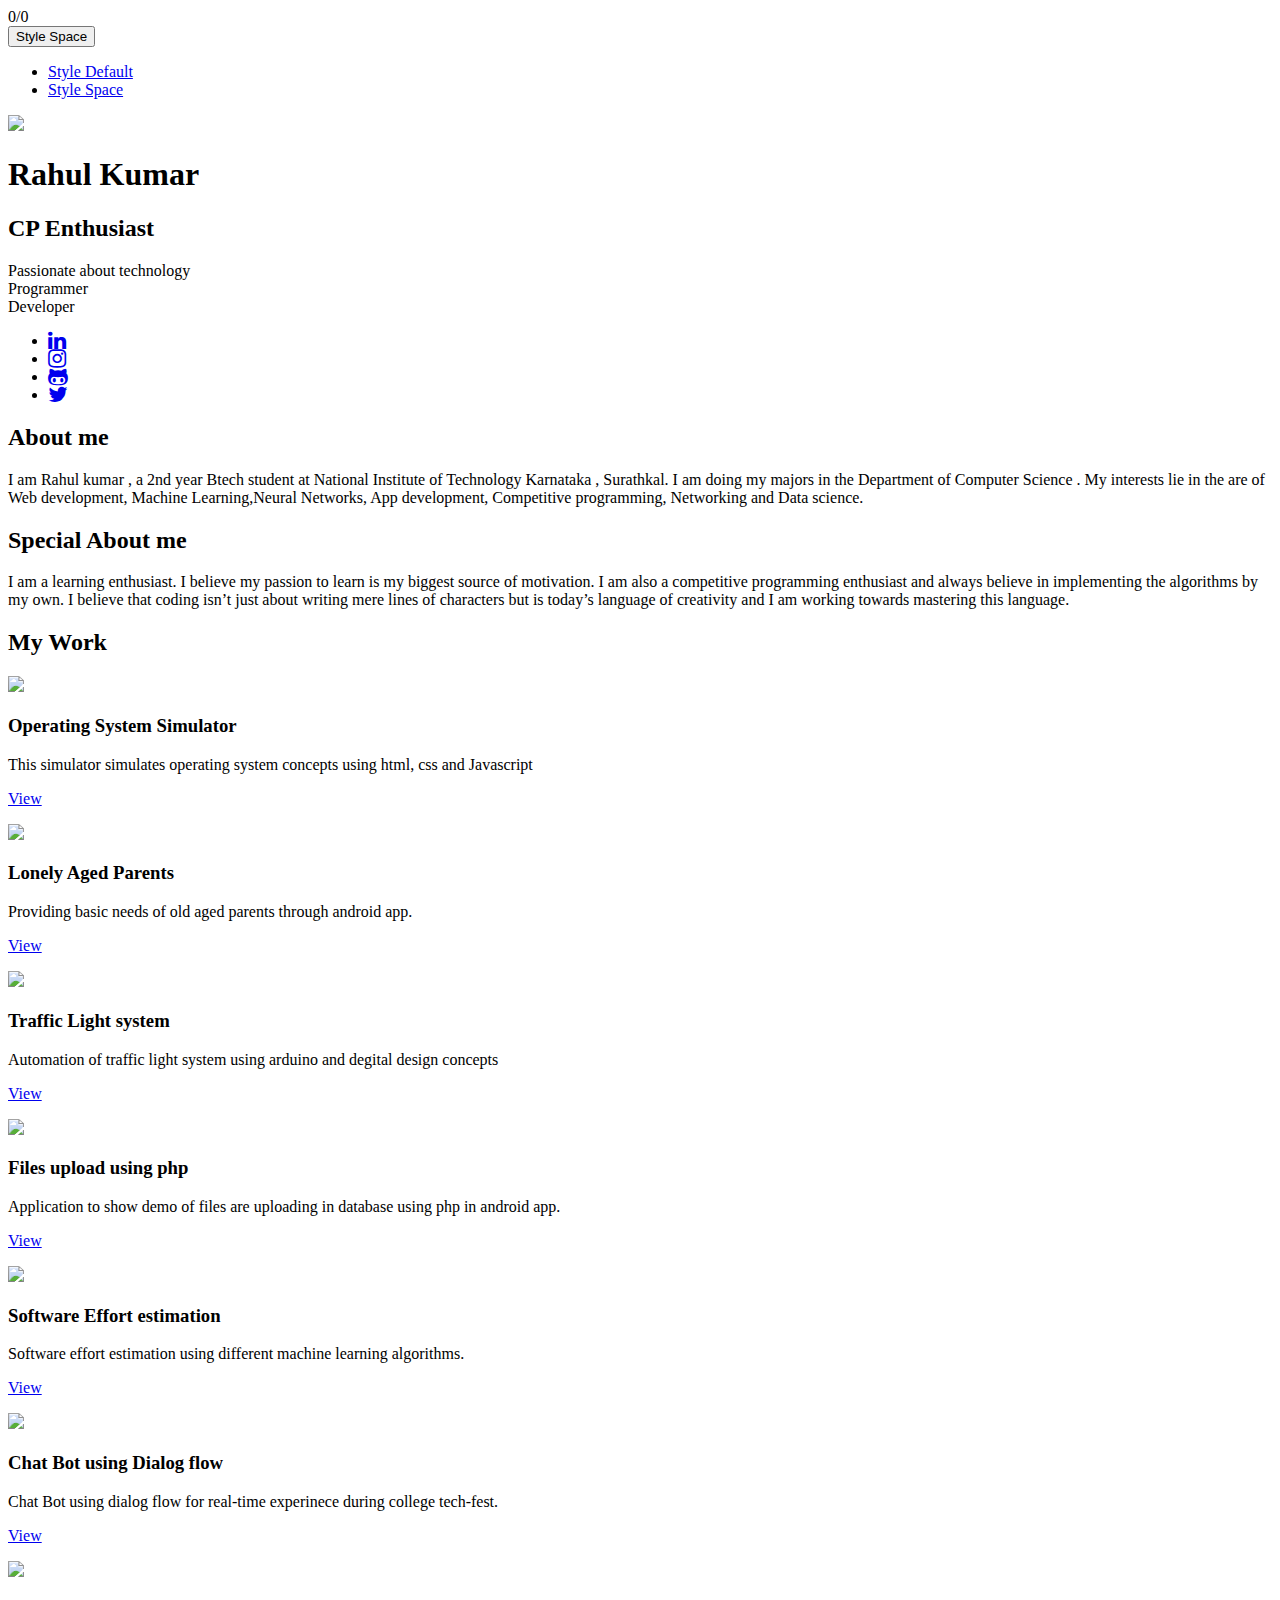
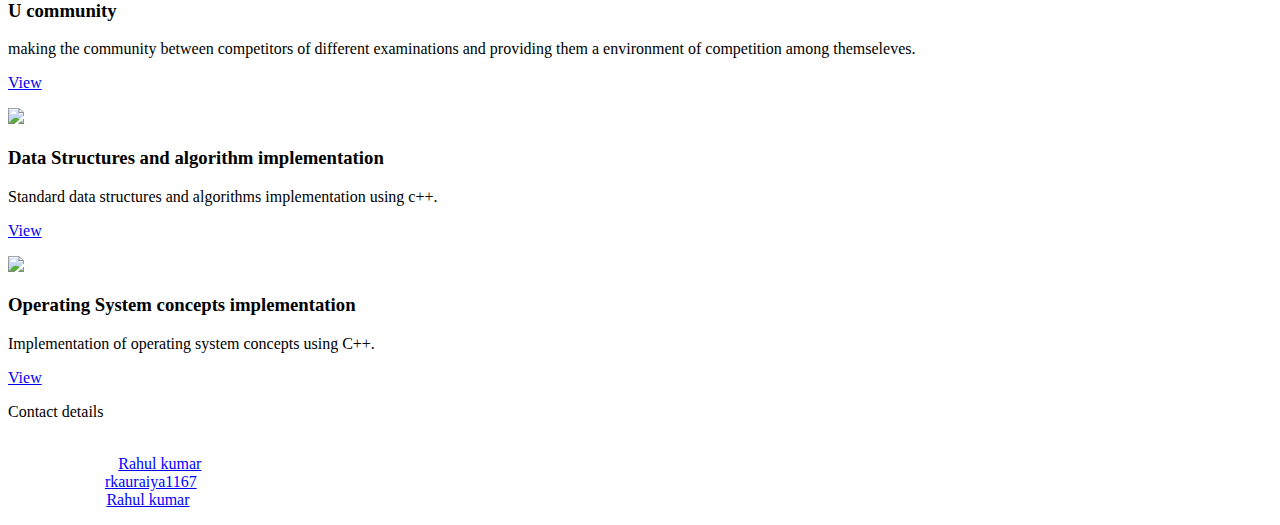
==== index.html @ 4a91737a "work modified" ====
<!DOCTYPE html>
<html>

<head>
    <meta charset="utf-8">
    <meta http-equiv="X-UA-Compatible" content="IE=edge">
    <meta name="viewport" content="width=device-width, initial-scale=1">
    <title>REclone</title>
    <meta name="viewport" content="width=device-width, initial-scale=1">
    <!-- bootstrap 4.0.0-beta.2 -->
    <link rel="stylesheet" href="https://maxcdn.bootstrapcdn.com/bootstrap/4.0.0-beta.2/css/bootstrap.min.css"
        integrity="sha384-PsH8R72JQ3SOdhVi3uxftmaW6Vc51MKb0q5P2rRUpPvrszuE4W1povHYgTpBfshb" crossorigin="anonymous">
    <link href="https://maxcdn.bootstrapcdn.com/font-awesome/4.7.0/css/font-awesome.min.css" rel="stylesheet" integrity="sha384-wvfXpqpZZVQGK6TAh5PVlGOfQNHSoD2xbE+QkPxCAFlNEevoEH3Sl0sibVcOQVnN"
        crossorigin="anonymous">
    <!-- main style -->

    <!-- ANUMEHA PART STARTS -->
    <link rel="shortcut icon" type="image/x-icon" href="assets/images/#"/>

    <link href="assets/css/bootstrap.min.css" rel="stylesheet">
    <link href="assets/css/bootstrap-theme.min.css" rel="stylesheet">

    <link href="assets/css/owl.carousel.css" rel="stylesheet">
    <link href="assets/css/owl.theme.default.min.css" rel="stylesheet">

    <link href="assets/css/magnific-popup.css" rel="stylesheet">

    <link href="assets/css/style.css" rel="stylesheet">

    <!-- ANUMEHA PART ENDS -->
    <link rel="stylesheet" type="text/css" href="css/main.css?v=2018.09.20">
    <link rel="shortcut icon" href="img/favicon.ico" type="image/x-icon">
    <link rel="icon" href="img/favicon.ico" type="image/x-icon">
    <!-- Global Site Tag (gtag.js) - Google Analytics -->
    <script async src="https://www.googletagmanager.com/gtag/js?id=UA-107490980-1"></script>
    <script>
        window.dataLayer = window.dataLayer || [];
        function gtag() { dataLayer.push(arguments) };
        gtag('js', new Date());

        gtag('config', 'UA-107490980-1');
    </script>
</head>

<body>
    <header>
        <div class='slider-navigation'>
            <div class='nav-pointer draggable'>
                0/0
            </div>
        </div>
    </header>
    <div class='site-container'>
        <!-- select style button -->
        <div class="btn-group" id="changestyle">
            <button type="button" class="btn btn-primary dropdown-toggle" data-toggle="dropdown" aria-haspopup="true"
                aria-expanded="false">
                <span id="selstyle">Style Space</span>
            </button>
            <ul class="dropdown-menu">
                <li><a class="dropdown-item" href="#" data-val="default">Style Default</a></li>
                <li><a class="dropdown-item" href="#" data-val="space">Style Space</a></li>
                
            </ul>
        </div>
        <section class='intro'>
            <div id='particles-js'></div>
            <div class='wrap'>
                <div class='content'>
                    <div class="profile-card">
                        <header>
                            <!-- avatar -->
                            <a><img src="img/hd1.jpg" class="unselectable"></a>
                            <!-- name -->
                            <h1 class="unselectable">Rahul Kumar</h1>
                            <!-- role -->
                            <h2 class="unselectable">CP Enthusiast</h2>
                        </header>
                        <div class="profile-bio">
                            <p class="unselectable">
                                Passionate about technology
                                <br>Programmer<br> Developer
                            </p>
                        </div>
                        <!-- social links -->
                        <ul class="profile-social-links">
                            <li><a target="_blank" href="https://ca.linkedin.com/in/reclone-rk">
                                    <i class="fa fa-lg fa-linkedin"></i>
                                </a>
                            </li>
                            <li><a target="_blank" href="https://www.instagram.com/reclone_rk/">
                                    <i class="fa fa-lg fa-instagram"></i>
                                </a>
                            </li>
                            <li><a target="_blank" href="https://github.com/rkauraiya1167">
                                    <i class="fa fa-lg fa-github-alt"></i>
                                </a>
                            </li>
                            <li><a target="_blank" href="https://twitter.com/RecloneRk">
                                    <i class="fa fa-lg fa-twitter"></i>
                                </a>
                            </li>
                        </ul>
                    </div>
                </div>
            </div>
        </section>

        <section id="about" class="about section">
                <div class="container">
                    <div class="row">
                        <div class="col-sm-8 col-sm-offset-2">
                            <h2 class="title">About me</h2>
                            <p>
                              I am Rahul kumar , a 2nd year Btech student at National Institute of Technology Karnataka , Surathkal. I am doing my majors in the Department of Computer Science .
                              My interests lie in the are of Web development, Machine Learning,Neural Networks, App development, Competitive programming, Networking and Data science. 
                            </p>
                            
                        </div>
                    </div>
                </div>
            </section>
            <section id="about" class="about section">
                <div class="container">
                    <div class="row">
                        <div class="col-sm-8 col-sm-offset-2">
                            <h2 class="title">Special About me</h2>
                            <p>
                              I am a learning enthusiast. 
                      I believe my passion to learn is my biggest source of motivation.
                      I am also a competitive programming enthusiast and always believe in implementing the algorithms by my own. 
                      I believe that coding isn’t just about writing mere lines of characters but is today’s language of creativity and I am working towards mastering this language. 
                            </p>
                            
                        </div>
                    </div>
                </div>
            </section>
            <section id="workstation" class="work section">
                <div class="container">
                    <h2 class="title">My Work</h2>
                    <div id="workstation-slider" class="owl-carousel">
                        <div class="item">
                            <div class="card-c">
                                <div class="card-c-header">
                                    <img class="img-responsive" src="assets/images/4r.png">
                                </div>
                                <div class="card-c-content">
                                    <h3>Operating System Simulator</h3>
                                    <p>
                                        This simulator simulates operating system concepts using html, css and Javascript
                                    </p>
                                    <p> <a href="https://github.com/rkauraiya1167/OS-Simulator"> View</a> </p>
                                </div>
                            </div>
                        </div>
                        <div class="item">
                            <div class="card-c">
                                <div class="card-c-header">
                                    <img class="img-responsive" src="assets/images/5r.jpg">
                                </div>
                                <div class="card-c-content">
                                    <h3>Lonely Aged Parents</h3>
                                    <p>
                                        Providing basic needs of old aged parents through android app.
                                    </p>
                                    <p> <a href="https://github.com/rkauraiya1167/Lonely-Aged-Parents"> View </a> </p>
                                </div>
                            </div>
                        </div>
                        <div class="item">
                            <div class="card-c">
                                <div class="card-c-header">
                                    <img class="img-responsive" src="assets/images/6r.png">
                                </div>
                                <div class="card-c-content">
                                    <h3>Traffic Light system</h3>
                                    <p>
                                        Automation of traffic light system using arduino and degital design concepts
                                    </p>
                                    <p> <a href="https://github.com/rkauraiya1167/Traffic-Control-DDS-project"> View </a> </p>
                                </div>
                            </div>
                        </div>
                        <div class="item">
                            <div class="card-c">
                                <div class="card-c-header">
                                    <img class="img-responsive" src="assets/images/12r.png">
                                </div>
                                <div class="card-c-content">
                                    <h3>Files upload using php</h3>
                                    <p>
                                       Application to show demo of files are uploading in database using php in android app.
                                    </p>
                                    <p> <a href="#"> View </a> </p>
                                </div>
                            </div>
                        </div>
                        <div class="item">
                            <div class="card-c">
                                <div class="card-c-header">
                                    <img class="img-responsive" src="assets/images/13r.jpg">
                                </div>
                                <div class="card-c-content">
                                    <h3>Software Effort estimation</h3>
                                    <p>
                                      Software effort estimation using different machine learning algorithms.

                                    </p>
                                    <p> <a href="https://github.com/rkauraiya1167/Image-Upload-app"> View </a> </p>
                                </div>
                            </div>
                        </div>
                        <div class="item">
                            <div class="card-c">
                                <div class="card-c-header">
                                    <img class="img-responsive" src="assets/images/14r.jpg">
                                </div>
                                <div class="card-c-content">
                                    <h3>Chat Bot using Dialog flow</h3>
                                    <p>
                                       Chat Bot using dialog flow for real-time experinece during college tech-fest. 
                                    </p>
                                    <p> <a href="https://github.com/rkauraiya1167/U-community"> View </a> </p>
                                </div>
                            </div>
                        </div>
                        <div class="item">
                            <div class="card-c">
                                <div class="card-c-header">
                                    <img class="img-responsive" src="assets/images/15r.jpg">
                                </div>
                                <div class="card-c-content">
                                    <h3>U community</h3>
                                    <p>
                                       making the community between  competitors of different examinations and providing them a environment of competition among themseleves.

                                    </p>
                                    <p> <a href="#"> View </a> </p>
                                </div>
                            </div>
                        </div>
                        <div class="item">
                            <div class="card-c">
                                <div class="card-c-header">
                                    <img class="img-responsive" src="assets/images/16r.png">
                                </div>
                                <div class="card-c-content">
                                    <h3>Data Structures and algorithm implementation</h3>
                                    <p>
                                       Standard data structures and algorithms implementation using c++.
                                    </p>
                                    <p> <a href="https://github.com/rkauraiya1167/Data-Structures-and-algorithms"> View </a> </p>
                                </div>
                            </div>
                        </div>
                        <div class="item">
                            <div class="card-c">
                                <div class="card-c-header">
                                    <img class="img-responsive" src="assets/images/17r.png">
                                </div>
                                <div class="card-c-content">
                                    <h3>Operating System concepts implementation</h3>
                                    <p>
                                       Implementation of operating system concepts using C++.
                                    </p>
                                    <p> <a href="https://github.com/rkauraiya1167/Operating-Systems-lab"> View </a> </p>
                                </div>
                            </div>
                        </div>
                         <!-- <div class="item">
                            <div class="card-c">
                                <div class="card-c-header">
                                    <img class="img-responsive" src="assets/images/18.jpg">
                                </div>
                                <div class="card-c-content">
                                    <h3>Student Connect</h3>
                                    <p>
                                       Student Connect Is a College Counselling Platform That Connects University Applicants to University Students. 
                                    </p>
                                    <p> <a href="#"> Link to github </a> </p>
                                </div>
                            </div>
                        </div>
                        <div class="item">
                            <div class="card-c">
                                <div class="card-c-header">
                                    <img class="img-responsive" src="assets/images/19.jpg">
                                </div>
                                <div class="card-c-content">
                                    <h3>Breast Cancer Prediction</h3>
                                    <p>
                                       Using deep neural networks to predict whether the cancer is malign or benign.
                                    </p>
                                    <p> <a href="#"> Link to github </a> </p>
                                </div>
                            </div>
                        </div>
                        <div class="item">
                            <div class="card-c">
                                <div class="card-c-header">
                                    <img class="img-responsive" src="assets/images/20.png">
                                </div>
                                <div class="card-c-content">
                                    <h3>Simple Database Management System</h3>
                                    <p>
                                       This is a simple Database Management System developed using Java.
                                       All components have been written from scratch
                                    </p>
                                    <p> <a href="#"> Link to github </a> </p>
                                </div>
                            </div>
                        </div> -->
                    </div>
                </div>
            </section>
            <footer class="footer">
                <div class="container">
                    <div class="row">
                        <div class="col-sm-12">
                            <p>Contact details <br>
                            <ul style="color: white;">
                                <li> Email : rkauraiya1167@gmail.com </li>
                                <li> Linkedin : <a href="https://www.linkedin.com/in/reclone-rk/"><span style="color: blue;"> Rahul kumar </span></a> </li>
                                <li> Github : <a href="www.github.com/rkauraiya1167"><span style="color: blue;"> rkauraiya1167 </span> </a> </li>
                                <li> Twitter : <a href="https://twitter.com/RecloneRk"><span style="color: blue;"> Rahul kumar </span> </a> </li>
                            </ul>
                            </p>
                        </div>
                    </div>
                </div>
            </footer>
    </div>
    <div>
        
    </div>
        <!-- <div class="parallax-window" data-parallax="scroll" data-image-src="img/Ottawa_1920x1080.jpg"></div>
        
        <div class="parallax-window-half" data-parallax="scroll" data-image-src="img/test-oct.png"></div>
        
        <div class="parallax-window" data-parallax="scroll" data-image-src="img/test-oct-6.png"></div> -->
        <!-- =================== script =================== -->

        <!-- ANUMEHA'S SCRIPTS STARTS -->
        <script src="assets/js/jquery-3.1.1.js"></script>
        <script src="assets/js/bootstrap.min.js"></script>
        <script src="assets/js/owl.carousel.min.js"></script>
        <script src="assets/js/jquery.magnific-popup.js"></script>
        <script src="assets/js/script.js"></script>
        <!-- ANUMEHA'S SCRIPTS ENDS -->
        <!-- <script src="https://cdnjs.cloudflare.com/ajax/libs/jquery/2.1.3/jquery.min.js"></script>
        <script src="https://cdnjs.cloudflare.com/ajax/libs/jqueryui/1.11.2/jquery-ui.min.js"></script>
        <script src="lib/parallax.js-1.4.2/parallax.min.js"></script> -->
        <!-- Latest compiled and minified JavaScript -->

        <!-- particles js -->
        <script src="https://cdn.jsdelivr.net/particles.js/2.0.0/particles.min.js"></script>

        <!-- bootstrap 4.0.0-beta.2 -->
        <script src="https://cdnjs.cloudflare.com/ajax/libs/popper.js/1.12.3/umd/popper.min.js" integrity="sha384-vFJXuSJphROIrBnz7yo7oB41mKfc8JzQZiCq4NCceLEaO4IHwicKwpJf9c9IpFgh"
            crossorigin="anonymous"></script>
        <script src="https://maxcdn.bootstrapcdn.com/bootstrap/4.0.0-beta.2/js/bootstrap.min.js" integrity="sha384-alpBpkh1PFOepccYVYDB4do5UnbKysX5WZXm3XxPqe5iKTfUKjNkCk9SaVuEZflJ"
            crossorigin="anonymous"></script>

        <!-- main js file -->
        <script src="js/main.js"></script>

        <script>
            $(document).ready(function () {

                styleDefault();

                $('#changestyle .dropdown-menu a').click(function () {
                    var style = $(this).data('val');
                    switch (style) {
                        case 'default':
                            styleDefault();
                            break;
                        case 'space':
                            styleSpace();
                            break;
                        case 'snow':
                            styleSnow();
                            break;
                        default:
                            styleSpace();
                    }
                    $('#selstyle').text($(this).text());
                });

                /*-------------------------------
                    terminal linux style
                -------------------------------*/
                var about_me_content_displayed = false;
                var $lines = $('.command p');
                $lines.hide();

                var lineContents = [];
                var output = [];

                var terminal = function () {
                    var skip = 0;
                    typeLine = function (idx) {
                        idx == null && (idx = 0);
                        var element = $lines.eq(idx);
                        var content = lineContents[idx];
                        if (typeof content == "undefined") {
                            $('.skip').hide();
                            return;
                        }
                        var charIdx = 0;
                        var typeChar = function () {
                            var rand = Math.round(Math.random() * 150) + 20;

                            setTimeout(function () {
                                var char = content[charIdx++];
                                element.append(char);
                                if (typeof char !== "undefined")
                                    typeChar();
                                else {
                                    element.append('<br/><span class="output">' + output[idx] + '</span>');
                                    element.removeClass('active');
                                    typeLine(++idx);
                                }
                            }, skip ? 0 : rand);
                        }
                        element.append('[ec2-user@ip-127-0-0-1 ~]$ ').addClass('active');
                        typeChar();
                    }

                    $lines.each(function (i) {
                        lineContents[i] = $(this).text();
                        output[i] = $(this).next('span').html();
                        $(this).text('').show();
                    });
                    typeLine();
                }

                $(window).scroll(function () {
                    var hT = $('#terminal-start').offset().top,
                        hH = $('#terminal-start').outerHeight(),
                        wH = $(window).height(),
                        wS = $(this).scrollTop() - 250;
                    if (wS > (hT + hH - wH) && !about_me_content_displayed) {
                        about_me_content_displayed = true;
                        terminal();
                    }
                });// end terminal style -------

                $('section').each(function () {
                    $('.slider-navigation').prepend('<div class="tick"></div>');
                });

                $('.tick').on('click', function () {
                    var tickIndex = $(this).index();
                    $('body').scrollTop($(window).height() * tickIndex);
                });

                updatePos();
            }); // end document ready -------

            var isDragging = false;
            var sliderTop, pointerPos, currentSection;

            var bodyHeight = $('body').height();
            var sliderHeight = $('.slider-navigation').height();
            var elementHeight = $('section').height();
            var sectionAmount = $('section').length;
            var scale = (bodyHeight - (elementHeight)) / (sliderHeight - $('.nav-pointer').outerHeight());

            var waitForFinalEvent = (function () {
                var timers = {};
                return function (callback, ms, uniqueId) {
                    if (!uniqueId) {
                        uniqueId = "resize";
                    }
                    if (timers[uniqueId]) {
                        clearTimeout(timers[uniqueId]);
                    }
                    timers[uniqueId] = setTimeout(callback, ms);
                };
            })();

            function updatePos() {
                currentSection = $(window).scrollTop() / elementHeight;
                currentSectionNum = Math.ceil(currentSection + 0.01);
                sliderTop = $(window).scrollTop() / scale;
                $('.nav-pointer').css('top', sliderTop).text(currentSectionNum + '/' + sectionAmount);
            }

            function sliderMove(e) {
                $('body').scrollTop(parseInt(e) * scale);
            }

            $(window).scroll(function () {
                if (!isDragging) {
                    updatePos();
                }
            });

            $(window).resize(function () {
                waitForFinalEvent(function () {
                    bodyHeight = $('body').height();
                    sliderHeight = $('.slider-navigation').height();
                    elementHeight = $('section').height();
                    sectionAmount = $('section').length;
                    scale = (bodyHeight - (elementHeight)) / (sliderHeight - $('.nav-pointer').outerHeight());

                    updatePos();
                }, 500, "resizing");
            });

            
            console.log("\n \t Your work is going to fill a large part of your life,\n and the only way to be " +
                "truly satisfied is to do what you \n believe is great work. And the only way to do great" +
                " work \n is to love what you do. If you haven't found it yet, keep \n looking. Don't settle." +
                " As with all matters of the heart, \n you'll know when you find it.\n\n\n \t\t\t\t\t\t\t\t\t\t\t " +
                "Steve Jobs \n\n");

        </script>
</body>

</html>
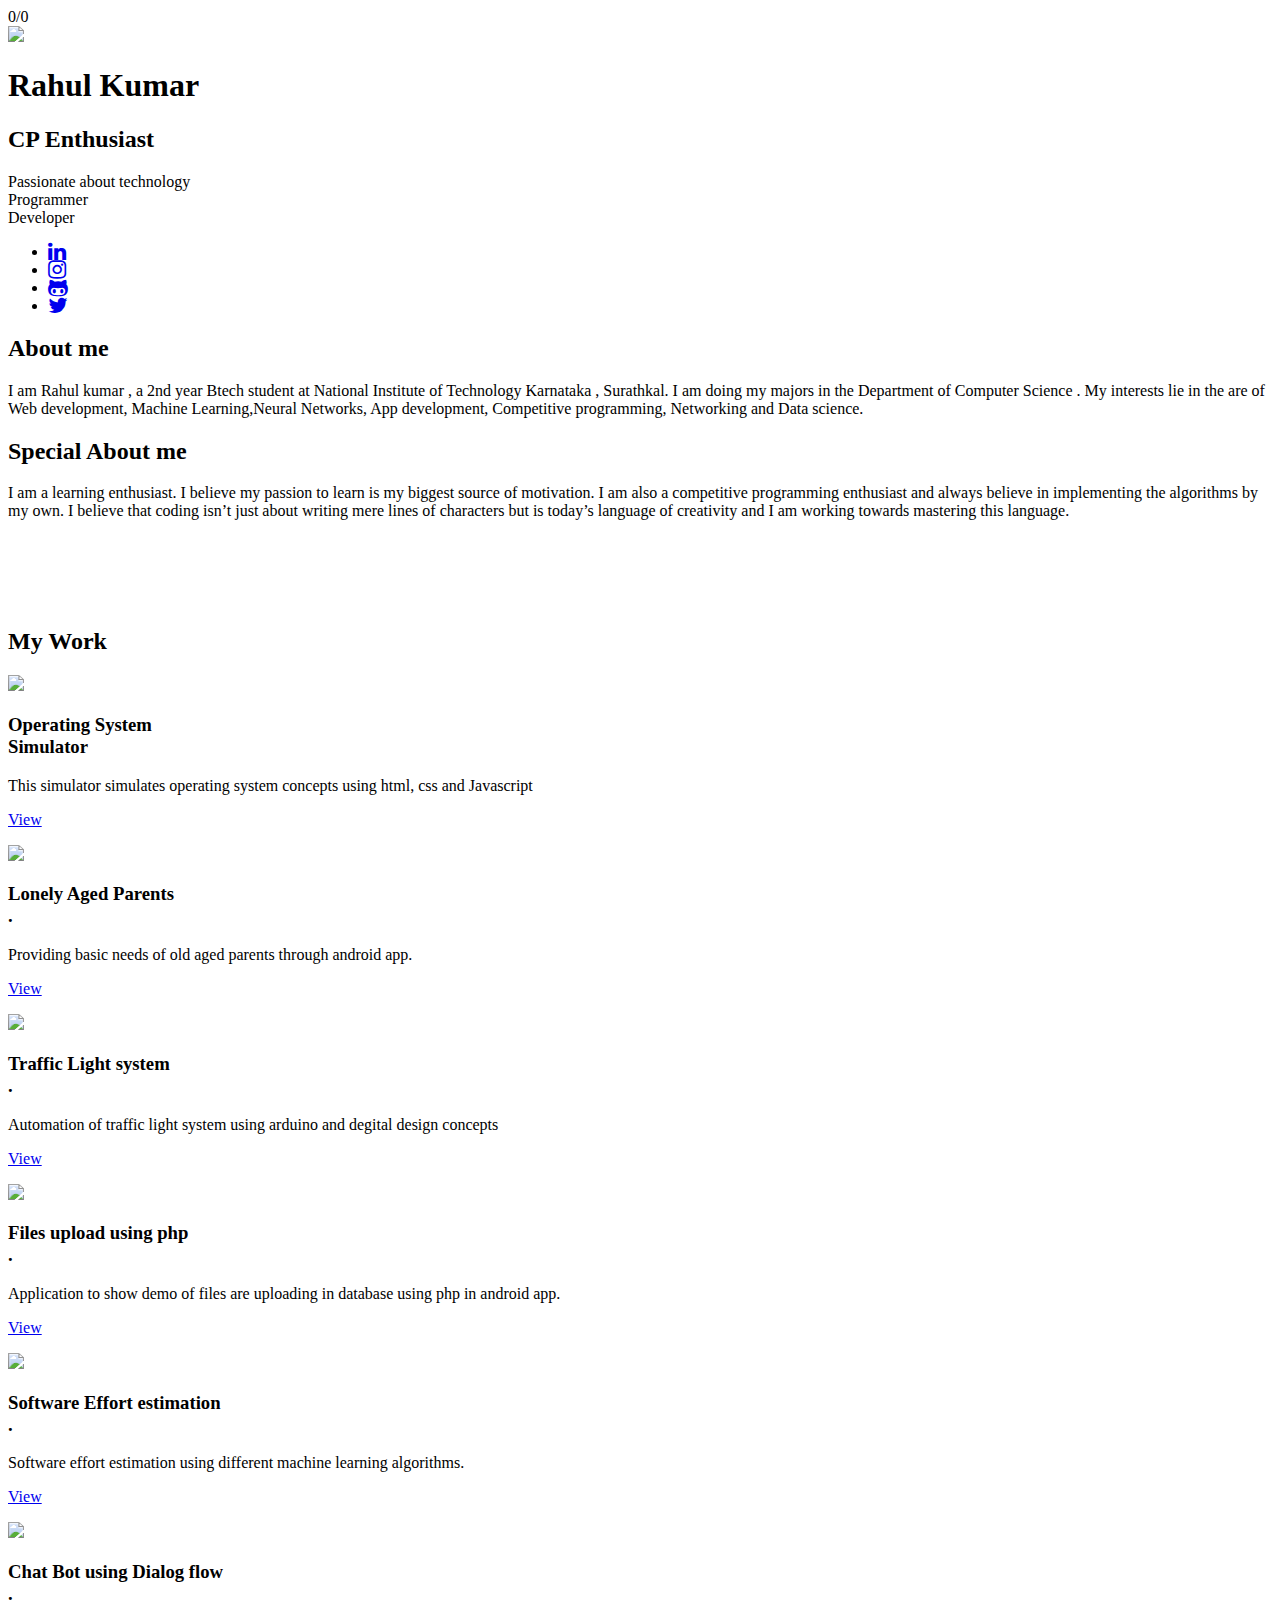
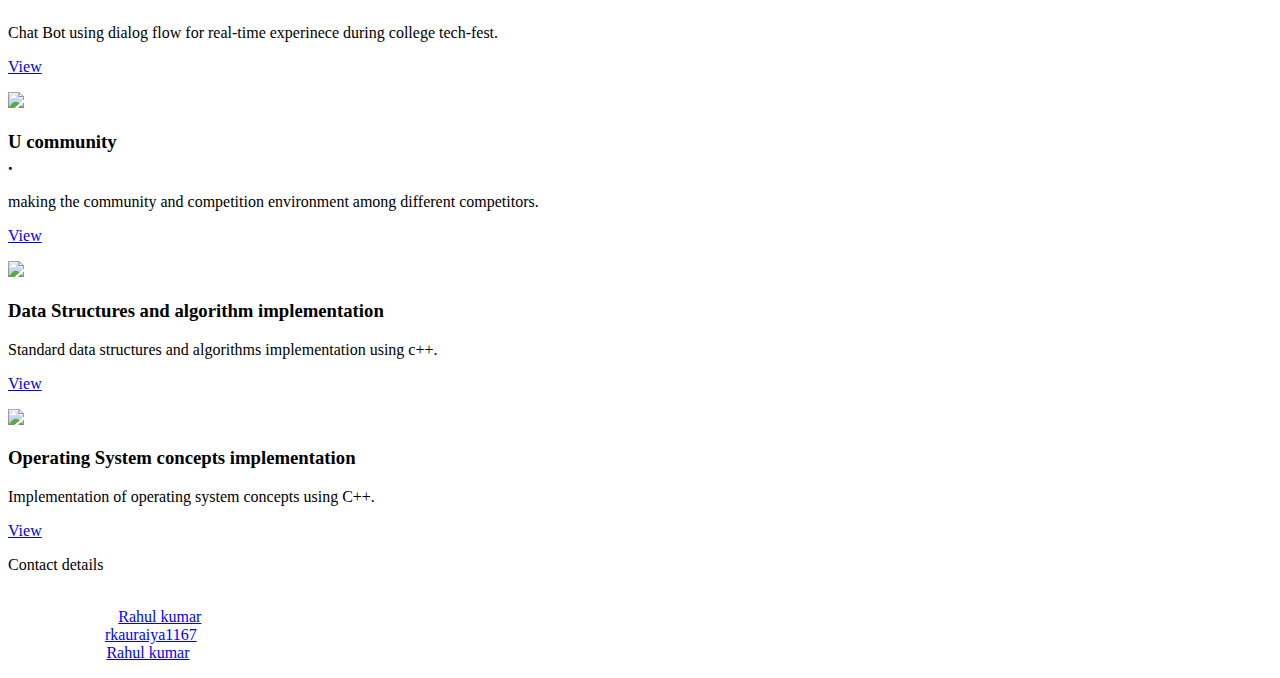
==== commit a7c4c63d: "style removed" ====
--- a/index.html
+++ b/index.html
@@ -37,7 +37,6 @@
         window.dataLayer = window.dataLayer || [];
         function gtag() { dataLayer.push(arguments) };
         gtag('js', new Date());
-
         gtag('config', 'UA-107490980-1');
     </script>
 </head>
@@ -52,7 +51,7 @@
     </header>
     <div class='site-container'>
         <!-- select style button -->
-        <div class="btn-group" id="changestyle">
+        <!-- <div class="btn-group" id="changestyle">
             <button type="button" class="btn btn-primary dropdown-toggle" data-toggle="dropdown" aria-haspopup="true"
                 aria-expanded="false">
                 <span id="selstyle">Style Space</span>
@@ -62,7 +61,7 @@
                 <li><a class="dropdown-item" href="#" data-val="space">Style Space</a></li>
                 
             </ul>
-        </div>
+        </div> -->
         <section class='intro'>
             <div id='particles-js'></div>
             <div class='wrap'>
@@ -138,6 +137,11 @@
             </section>
             <section id="workstation" class="work section">
                 <div class="container">
+                    <br>
+                    <br>
+                    <br>
+                    <br>
+                    
                     <h2 class="title">My Work</h2>
                     <div id="workstation-slider" class="owl-carousel">
                         <div class="item">
@@ -146,7 +150,7 @@
                                     <img class="img-responsive" src="assets/images/4r.png">
                                 </div>
                                 <div class="card-c-content">
-                                    <h3>Operating System Simulator</h3>
+                                    <h3>Operating System<br> Simulator</h3>
                                     <p>
                                         This simulator simulates operating system concepts using html, css and Javascript
                                     </p>
@@ -160,7 +164,8 @@
                                     <img class="img-responsive" src="assets/images/5r.jpg">
                                 </div>
                                 <div class="card-c-content">
-                                    <h3>Lonely Aged Parents</h3>
+                                    <h3>Lonely Aged Parents
+                                        <br>.</h3>
                                     <p>
                                         Providing basic needs of old aged parents through android app.
                                     </p>
@@ -174,7 +179,8 @@
                                     <img class="img-responsive" src="assets/images/6r.png">
                                 </div>
                                 <div class="card-c-content">
-                                    <h3>Traffic Light system</h3>
+                                    <h3>Traffic Light system
+                                        <br>.</h3>
                                     <p>
                                         Automation of traffic light system using arduino and degital design concepts
                                     </p>
@@ -188,10 +194,40 @@
                                     <img class="img-responsive" src="assets/images/12r.png">
                                 </div>
                                 <div class="card-c-content">
-                                    <h3>Files upload using php</h3>
+                                    <h3>Files upload using php
+                                        <br>.</h3>
                                     <p>
                                        Application to show demo of files are uploading in database using php in android app.
                                     </p>
+                                    <p> <a href="https://github.com/rkauraiya1167/Image-Upload-app"> View </a> </p>
+                                </div>
+                            </div>
+                        </div>
+                        <div class="item">
+                            <div class="card-c">
+                                <div class="card-c-header">
+                                    <img class="img-responsive" src="assets/images/13r.jpg">
+                                </div>
+                                <div class="card-c-content">
+                                    <h3>Software Effort estimation<br>.</h3>
+                                    <p>
+                                      Software effort estimation using different machine learning algorithms.
+
+                                    </p>
+                                    <p> <a href="https://github.com/rkauraiya1167/Software-Effort-Estimation"> View </a> </p>
+                                </div>
+                            </div>
+                        </div>
+                        <div class="item">
+                            <div class="card-c">
+                                <div class="card-c-header">
+                                    <img class="img-responsive" src="assets/images/14r.jpg">
+                                </div>
+                                <div class="card-c-content">
+                                    <h3>Chat Bot using Dialog flow<br>.</h3>
+                                    <p>
+                                       Chat Bot using dialog flow for real-time experinece during college tech-fest. 
+                                    </p>
                                     <p> <a href="#"> View </a> </p>
                                 </div>
                             </div>
@@ -199,44 +235,14 @@
                         <div class="item">
                             <div class="card-c">
                                 <div class="card-c-header">
-                                    <img class="img-responsive" src="assets/images/13r.jpg">
-                                </div>
-                                <div class="card-c-content">
-                                    <h3>Software Effort estimation</h3>
-                                    <p>
-                                      Software effort estimation using different machine learning algorithms.
-
-                                    </p>
-                                    <p> <a href="https://github.com/rkauraiya1167/Image-Upload-app"> View </a> </p>
-                                </div>
-                            </div>
-                        </div>
-                        <div class="item">
-                            <div class="card-c">
-                                <div class="card-c-header">
-                                    <img class="img-responsive" src="assets/images/14r.jpg">
-                                </div>
-                                <div class="card-c-content">
-                                    <h3>Chat Bot using Dialog flow</h3>
-                                    <p>
-                                       Chat Bot using dialog flow for real-time experinece during college tech-fest. 
+                                    <img class="img-responsive" src="assets/images/15r.jpg">
+                                </div>
+                                <div class="card-c-content">
+                                    <h3>U community<br>.</h3>
+                                    <p>
+                                       making the community and competition environment among different competitors.
                                     </p>
                                     <p> <a href="https://github.com/rkauraiya1167/U-community"> View </a> </p>
-                                </div>
-                            </div>
-                        </div>
-                        <div class="item">
-                            <div class="card-c">
-                                <div class="card-c-header">
-                                    <img class="img-responsive" src="assets/images/15r.jpg">
-                                </div>
-                                <div class="card-c-content">
-                                    <h3>U community</h3>
-                                    <p>
-                                       making the community between  competitors of different examinations and providing them a environment of competition among themseleves.
-
-                                    </p>
-                                    <p> <a href="#"> View </a> </p>
                                 </div>
                             </div>
                         </div>
@@ -314,7 +320,11 @@
                     </div>
                 </div>
             </section>
-            <footer class="footer">
+            
+    </div>
+
+    <div>
+        <footer class="footer">
                 <div class="container">
                     <div class="row">
                         <div class="col-sm-12">
@@ -331,9 +341,6 @@
                 </div>
             </footer>
     </div>
-    <div>
-        
-    </div>
         <!-- <div class="parallax-window" data-parallax="scroll" data-image-src="img/Ottawa_1920x1080.jpg"></div>
         
         <div class="parallax-window-half" data-parallax="scroll" data-image-src="img/test-oct.png"></div>
@@ -367,9 +374,7 @@
 
         <script>
             $(document).ready(function () {
-
                 styleDefault();
-
                 $('#changestyle .dropdown-menu a').click(function () {
                     var style = $(this).data('val');
                     switch (style) {
@@ -387,17 +392,14 @@
                     }
                     $('#selstyle').text($(this).text());
                 });
-
                 /*-------------------------------
                     terminal linux style
                 -------------------------------*/
                 var about_me_content_displayed = false;
                 var $lines = $('.command p');
                 $lines.hide();
-
                 var lineContents = [];
                 var output = [];
-
                 var terminal = function () {
                     var skip = 0;
                     typeLine = function (idx) {
@@ -411,7 +413,6 @@
                         var charIdx = 0;
                         var typeChar = function () {
                             var rand = Math.round(Math.random() * 150) + 20;
-
                             setTimeout(function () {
                                 var char = content[charIdx++];
                                 element.append(char);
@@ -427,7 +428,6 @@
                         element.append('[ec2-user@ip-127-0-0-1 ~]$ ').addClass('active');
                         typeChar();
                     }
-
                     $lines.each(function (i) {
                         lineContents[i] = $(this).text();
                         output[i] = $(this).next('span').html();
@@ -435,7 +435,6 @@
                     });
                     typeLine();
                 }
-
                 $(window).scroll(function () {
                     var hT = $('#terminal-start').offset().top,
                         hH = $('#terminal-start').outerHeight(),
@@ -446,28 +445,22 @@
                         terminal();
                     }
                 });// end terminal style -------
-
                 $('section').each(function () {
                     $('.slider-navigation').prepend('<div class="tick"></div>');
                 });
-
                 $('.tick').on('click', function () {
                     var tickIndex = $(this).index();
                     $('body').scrollTop($(window).height() * tickIndex);
                 });
-
                 updatePos();
             }); // end document ready -------
-
             var isDragging = false;
             var sliderTop, pointerPos, currentSection;
-
             var bodyHeight = $('body').height();
             var sliderHeight = $('.slider-navigation').height();
             var elementHeight = $('section').height();
             var sectionAmount = $('section').length;
             var scale = (bodyHeight - (elementHeight)) / (sliderHeight - $('.nav-pointer').outerHeight());
-
             var waitForFinalEvent = (function () {
                 var timers = {};
                 return function (callback, ms, uniqueId) {
@@ -480,24 +473,20 @@
                     timers[uniqueId] = setTimeout(callback, ms);
                 };
             })();
-
             function updatePos() {
                 currentSection = $(window).scrollTop() / elementHeight;
                 currentSectionNum = Math.ceil(currentSection + 0.01);
                 sliderTop = $(window).scrollTop() / scale;
                 $('.nav-pointer').css('top', sliderTop).text(currentSectionNum + '/' + sectionAmount);
             }
-
             function sliderMove(e) {
                 $('body').scrollTop(parseInt(e) * scale);
             }
-
             $(window).scroll(function () {
                 if (!isDragging) {
                     updatePos();
                 }
             });
-
             $(window).resize(function () {
                 waitForFinalEvent(function () {
                     bodyHeight = $('body').height();
@@ -505,18 +494,15 @@
                     elementHeight = $('section').height();
                     sectionAmount = $('section').length;
                     scale = (bodyHeight - (elementHeight)) / (sliderHeight - $('.nav-pointer').outerHeight());
-
                     updatePos();
                 }, 500, "resizing");
             });
-
             
             console.log("\n \t Your work is going to fill a large part of your life,\n and the only way to be " +
                 "truly satisfied is to do what you \n believe is great work. And the only way to do great" +
                 " work \n is to love what you do. If you haven't found it yet, keep \n looking. Don't settle." +
                 " As with all matters of the heart, \n you'll know when you find it.\n\n\n \t\t\t\t\t\t\t\t\t\t\t " +
                 "Steve Jobs \n\n");
-
         </script>
 </body>
 
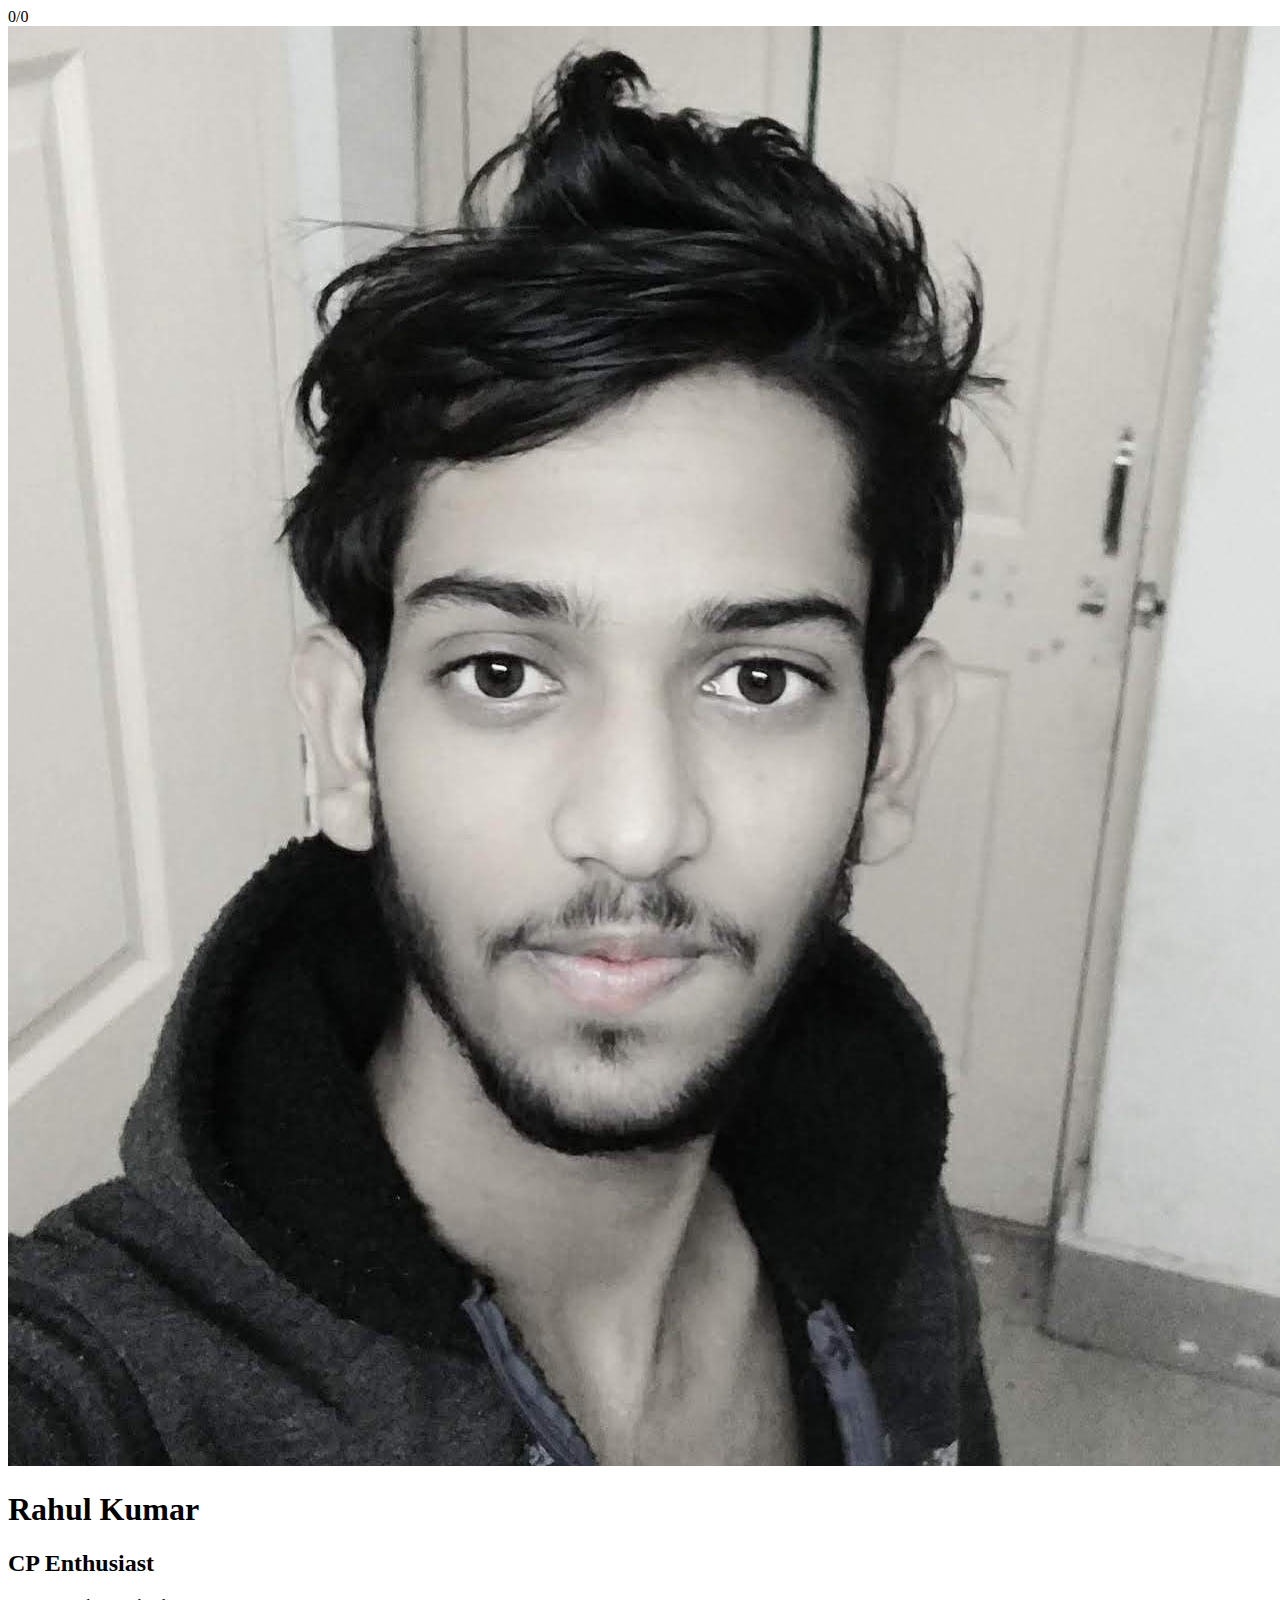
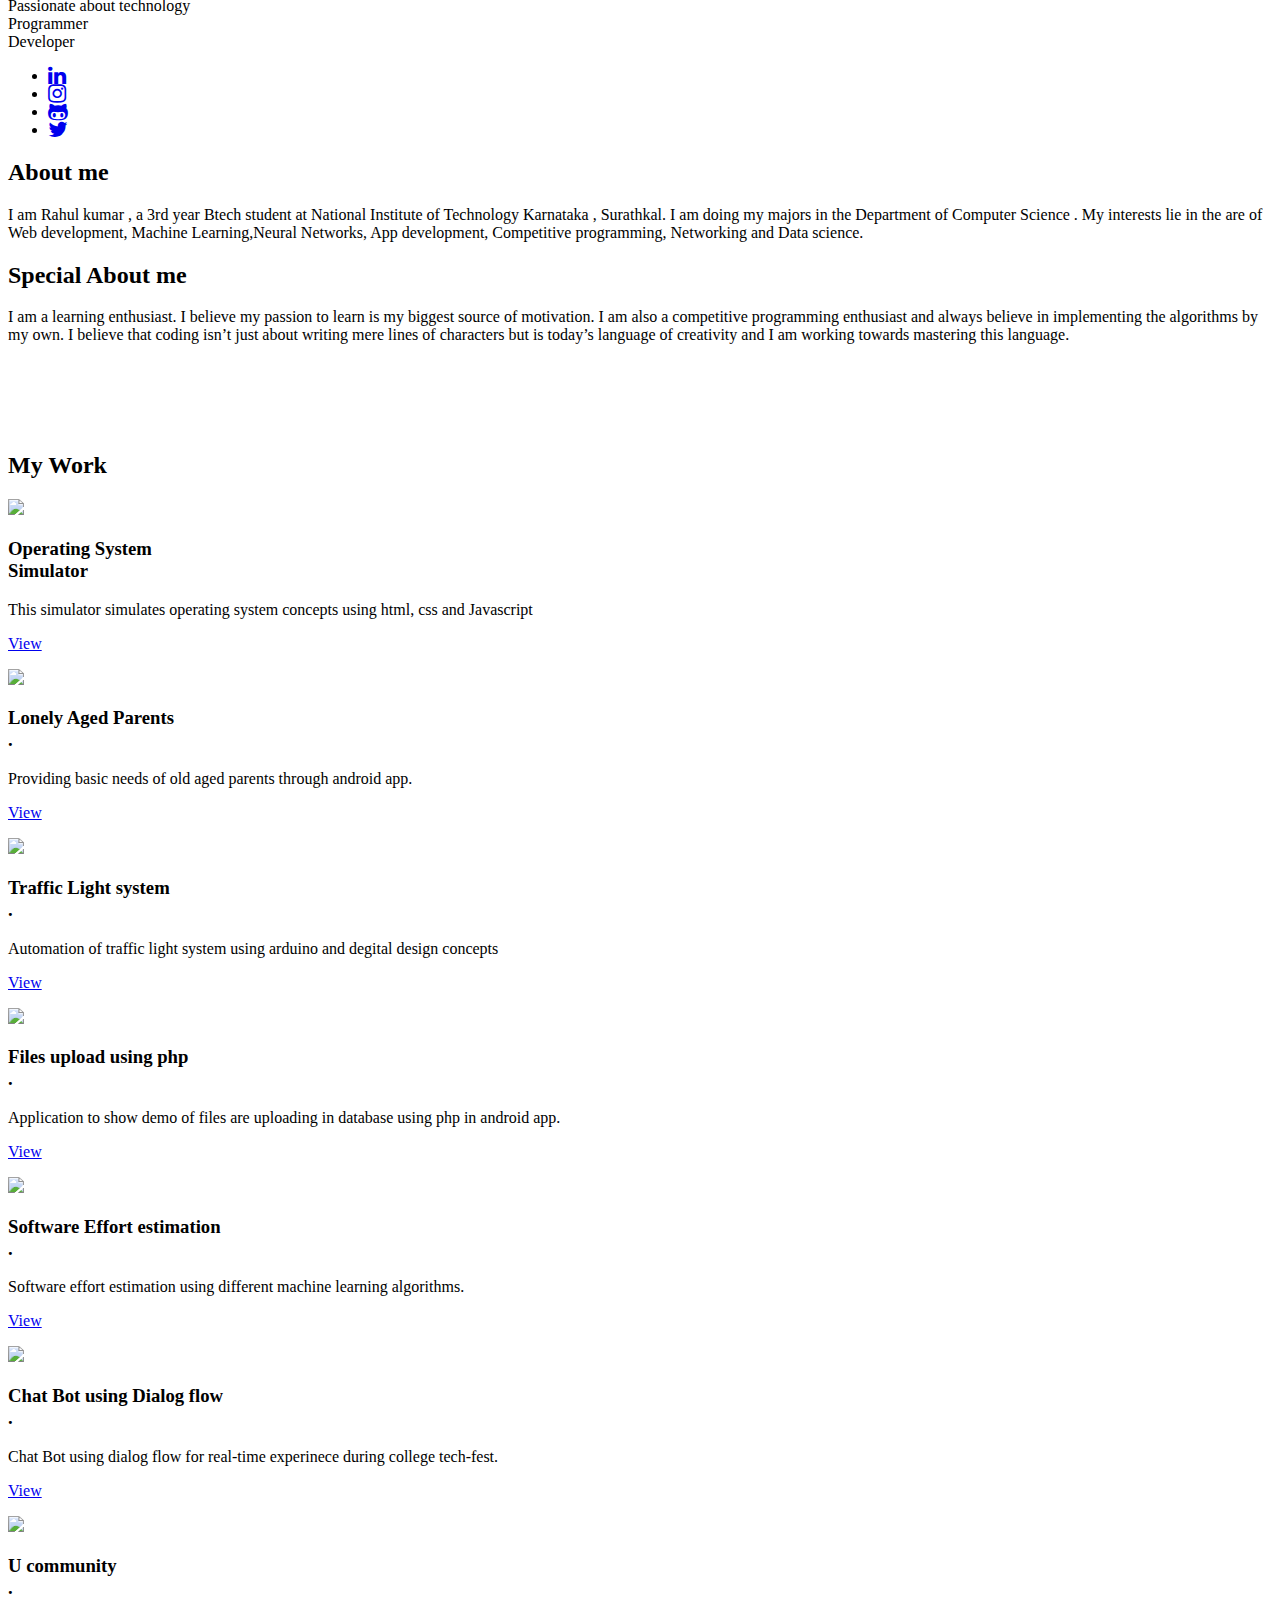
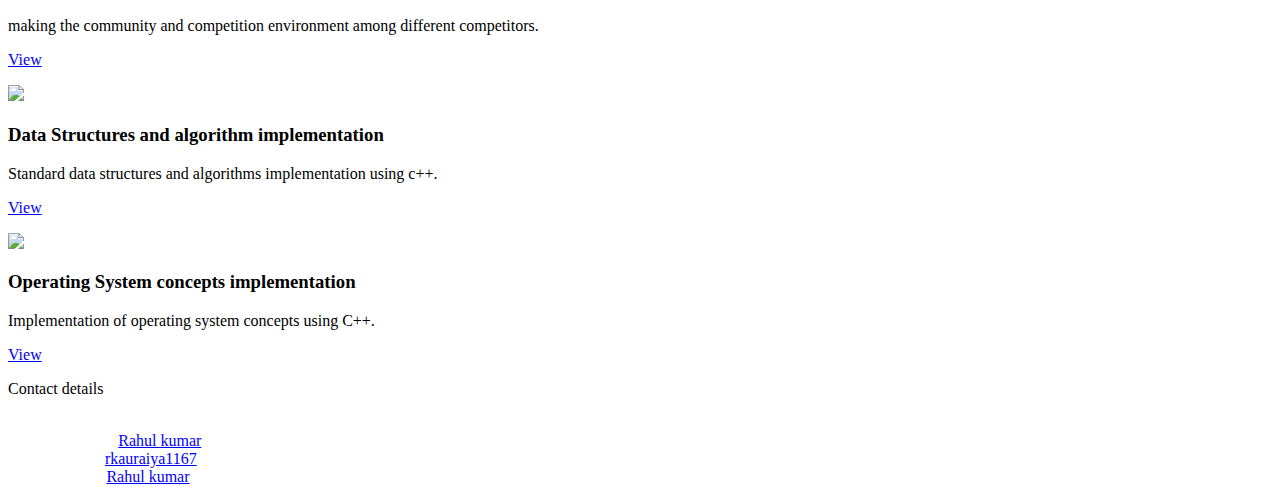
==== commit 9f7f204a: "3rd year updated" ====
--- a/index.html
+++ b/index.html
@@ -111,7 +111,7 @@
                         <div class="col-sm-8 col-sm-offset-2">
                             <h2 class="title">About me</h2>
                             <p>
-                              I am Rahul kumar , a 2nd year Btech student at National Institute of Technology Karnataka , Surathkal. I am doing my majors in the Department of Computer Science .
+                              I am Rahul kumar , a 3rd year Btech student at National Institute of Technology Karnataka , Surathkal. I am doing my majors in the Department of Computer Science .
                               My interests lie in the are of Web development, Machine Learning,Neural Networks, App development, Competitive programming, Networking and Data science. 
                             </p>
                             
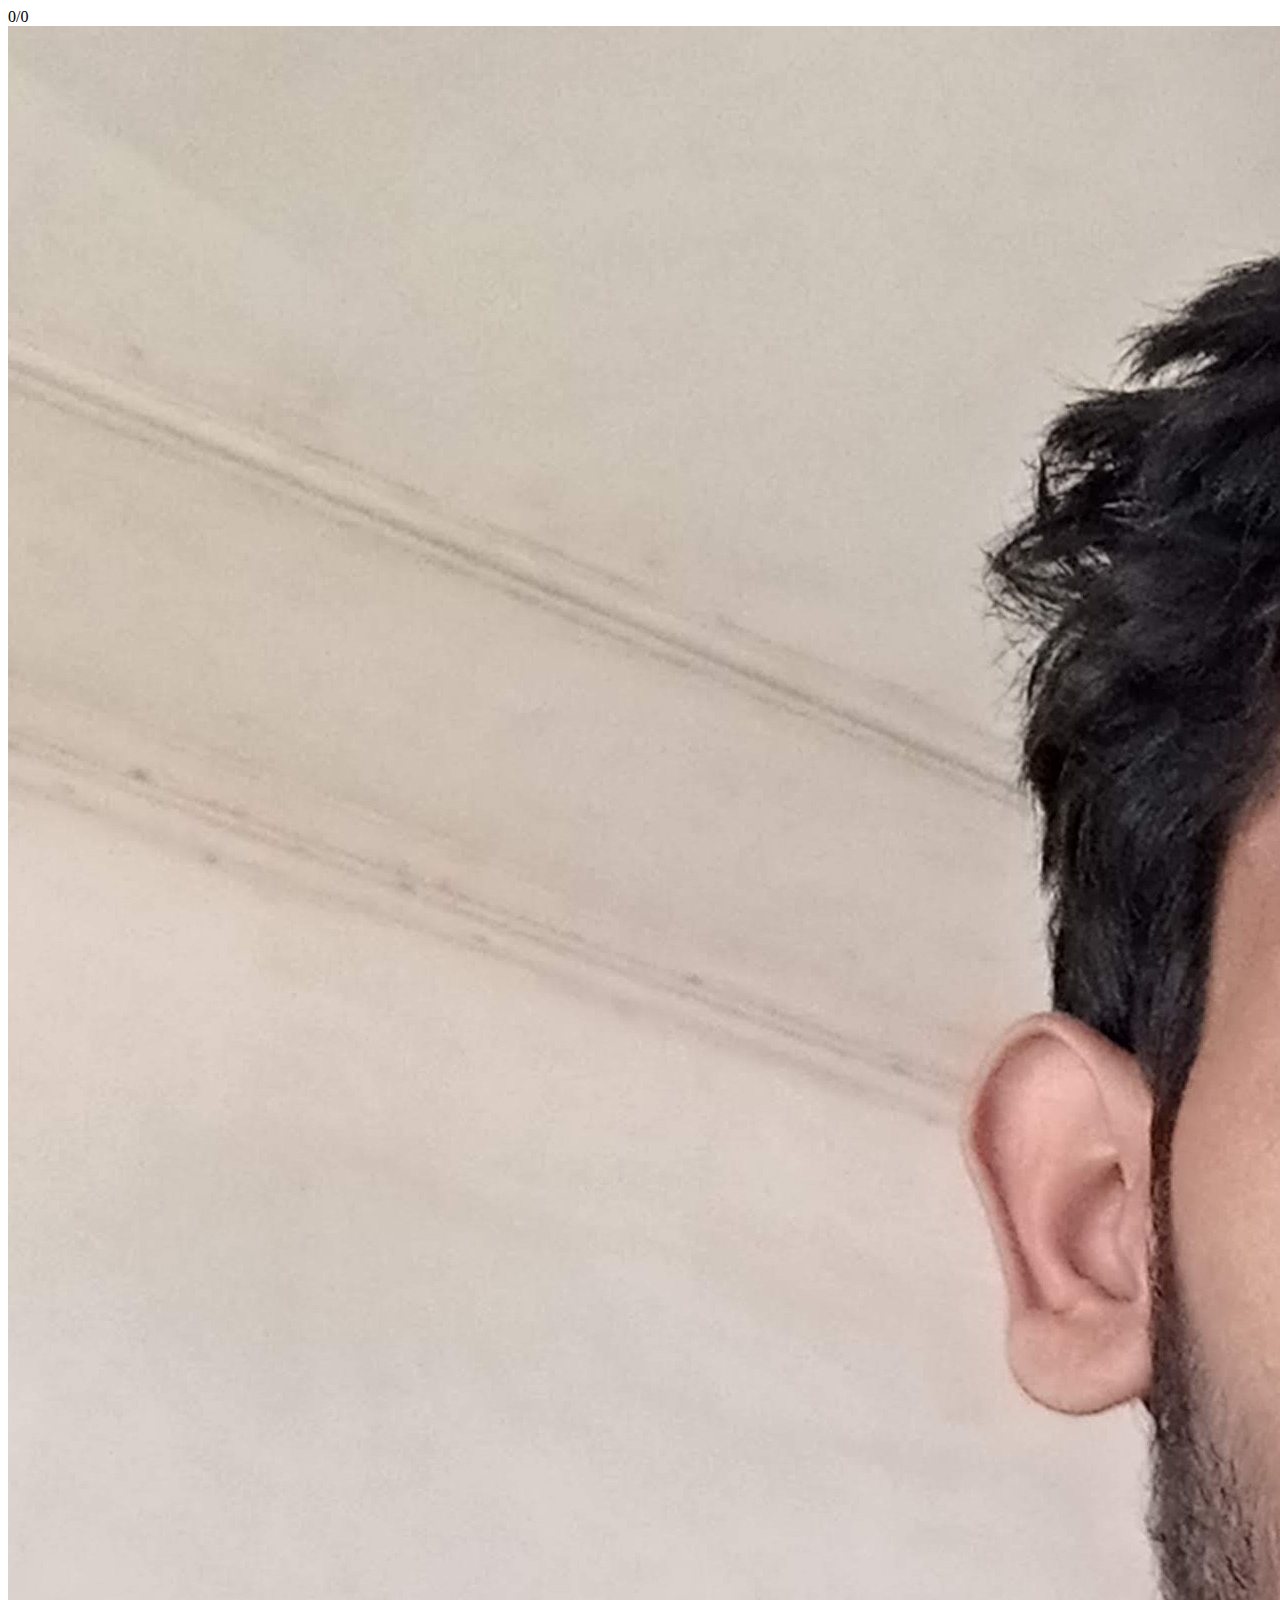
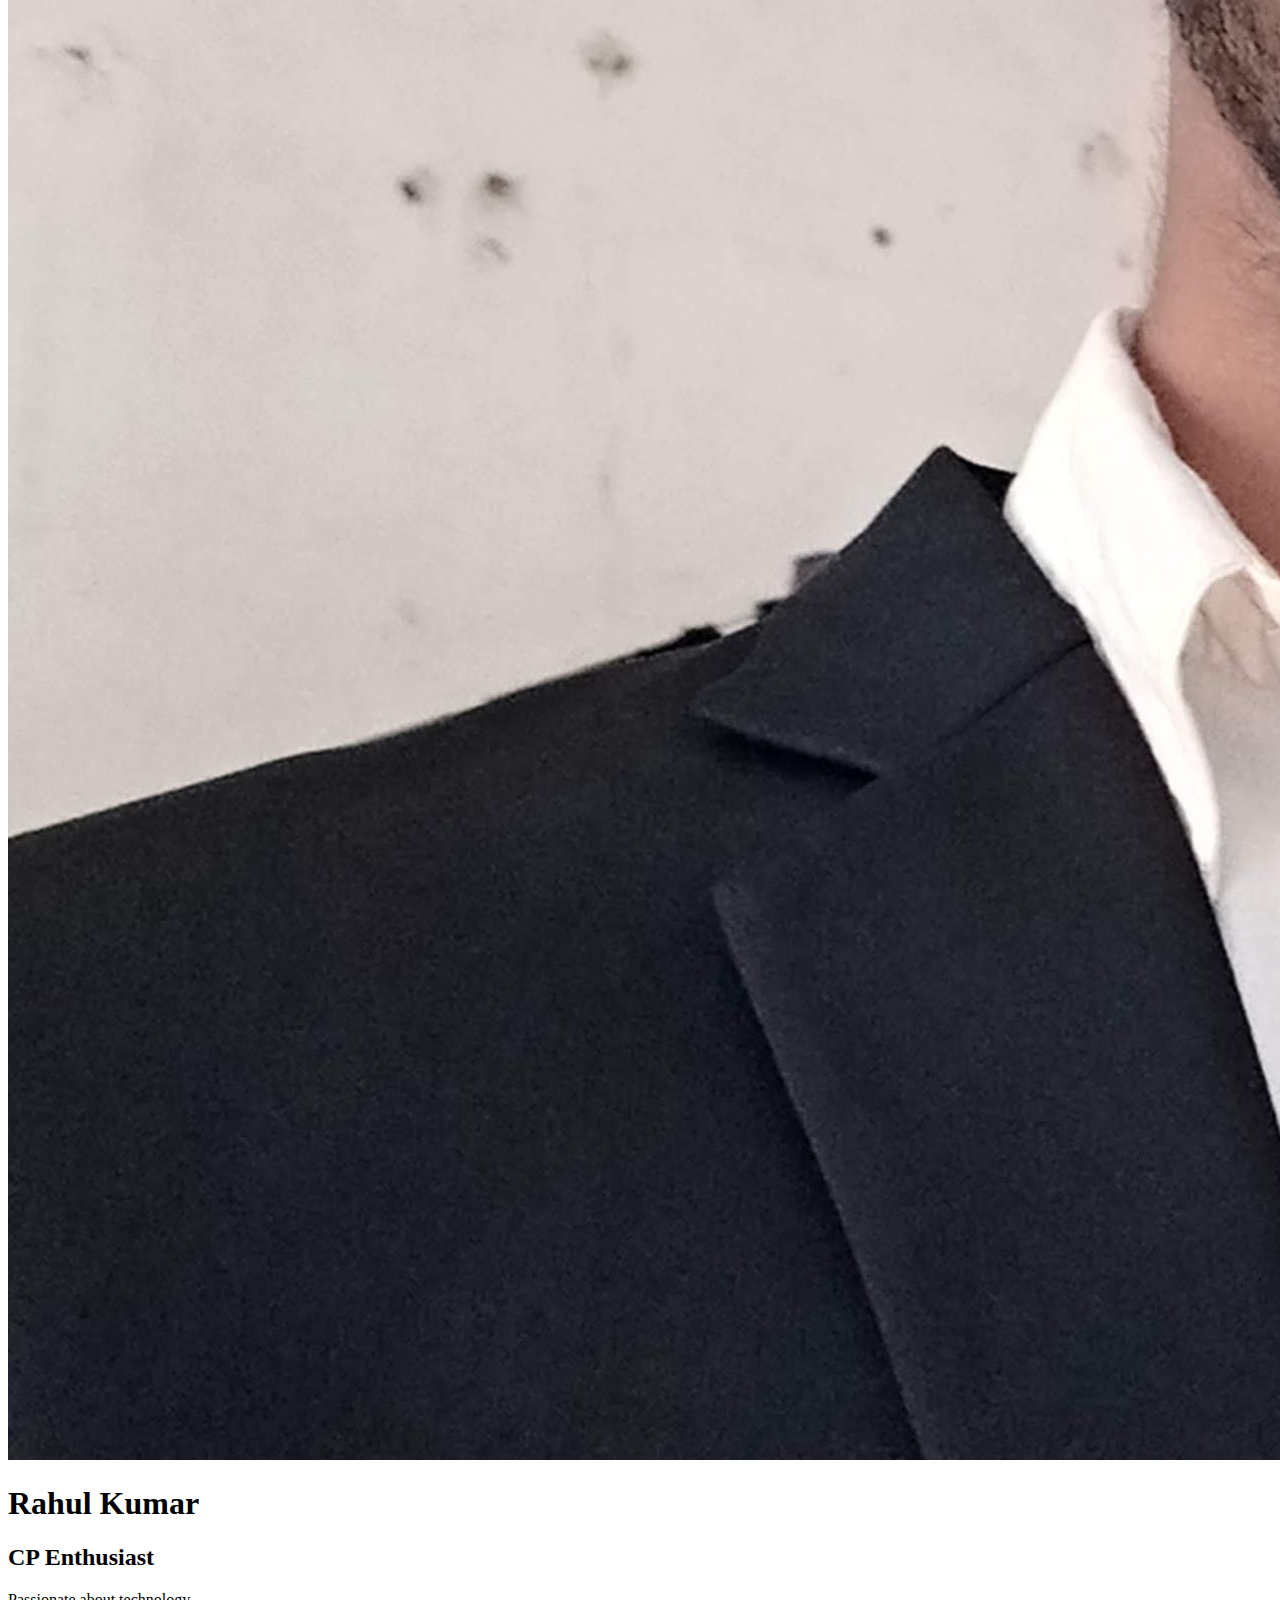
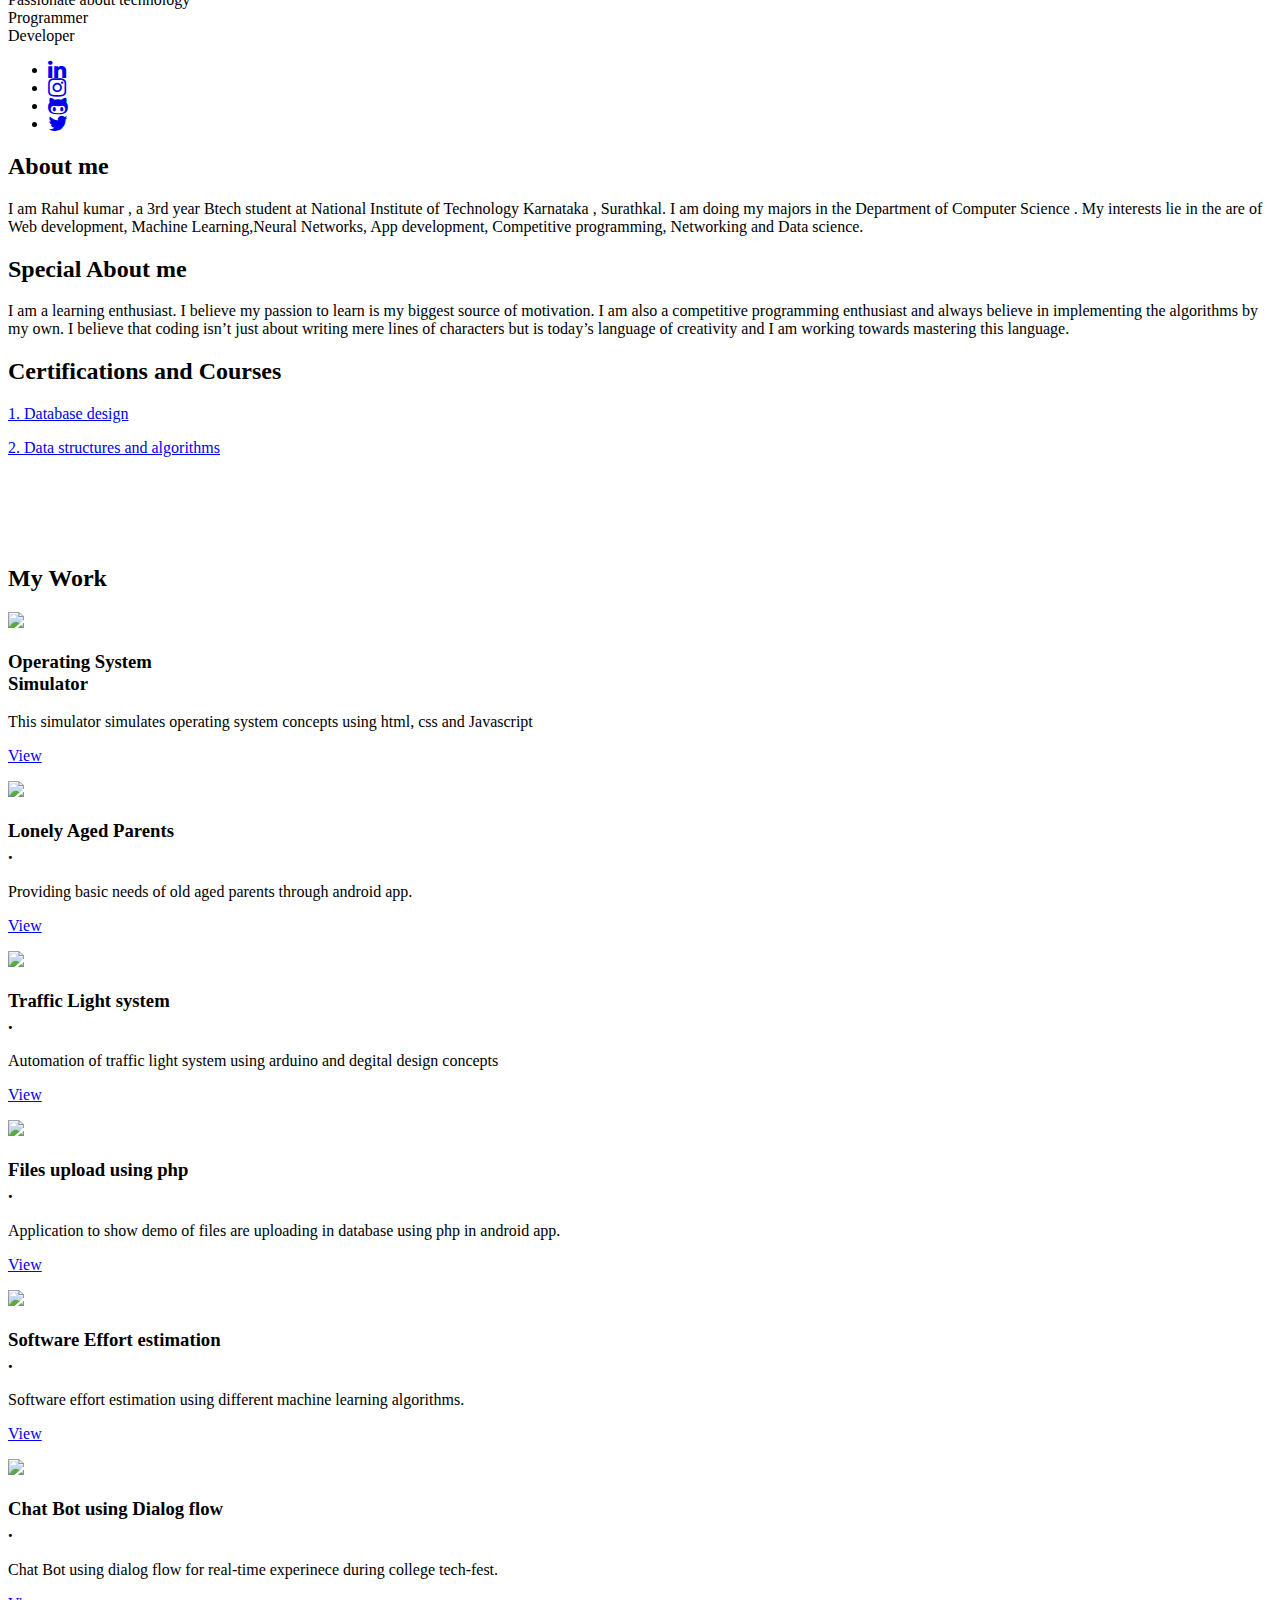
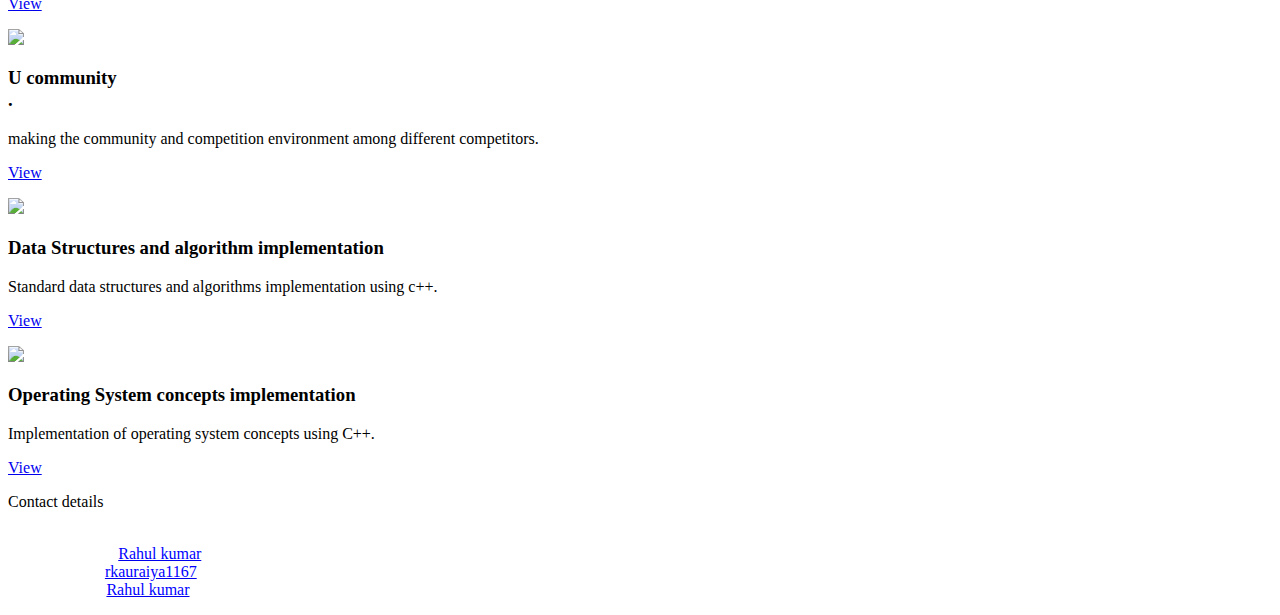
==== commit d57824db: "link fixed" ====
--- a/index.html
+++ b/index.html
@@ -1,6 +1,4 @@
-<!DOCTYPE html>
-<html>
-
+<!DOCTYPE html> <html>
 <head>
     <meta charset="utf-8">
     <meta http-equiv="X-UA-Compatible" content="IE=edge">
@@ -29,8 +27,8 @@
 
     <!-- ANUMEHA PART ENDS -->
     <link rel="stylesheet" type="text/css" href="css/main.css?v=2018.09.20">
-    <link rel="shortcut icon" href="img/favicon.ico" type="image/x-icon">
-    <link rel="icon" href="img/favicon.ico" type="image/x-icon">
+    <link rel="shortcut icon" href="img/favicon.jpg" type="image/x-icon">
+    <link rel="icon" href="img/favicon.jpg" type="image/x-icon">
     <!-- Global Site Tag (gtag.js) - Google Analytics -->
     <script async src="https://www.googletagmanager.com/gtag/js?id=UA-107490980-1"></script>
     <script>
@@ -135,6 +133,17 @@
                     </div>
                 </div>
             </section>
+             <section id="about" class="about section">
+                <div class="container">
+                    <div class="row">
+                        <div class="col-sm-8 col-sm-offset-2">
+                            <h2 class="title">Certifications and Courses</h2>
+                            <p> <a href="img/dbms2.pdf">1. Database design  </a> </p>
+                            <p> <a href="img/datastructure.pdf">2. Data structures and algorithms </a> </p>
+                        </div>
+                    </div>
+                </div>
+            </section>
             <section id="workstation" class="work section">
                 <div class="container">
                     <br>
@@ -154,7 +163,7 @@
                                     <p>
                                         This simulator simulates operating system concepts using html, css and Javascript
                                     </p>
-                                    <p> <a href="https://github.com/rkauraiya1167/OS-Simulator"> View</a> </p>
+                                    <p> <a href="https://recloneg.github.io/"> View</a> </p>
                                 </div>
                             </div>
                         </div>
@@ -332,7 +341,7 @@
                             <ul style="color: white;">
                                 <li> Email : rkauraiya1167@gmail.com </li>
                                 <li> Linkedin : <a href="https://www.linkedin.com/in/reclone-rk/"><span style="color: blue;"> Rahul kumar </span></a> </li>
-                                <li> Github : <a href="www.github.com/rkauraiya1167"><span style="color: blue;"> rkauraiya1167 </span> </a> </li>
+                                <li> Github : <a href="https://github.com/rkauraiya1167"><span style="color: blue;"> rkauraiya1167 </span> </a> </li>
                                 <li> Twitter : <a href="https://twitter.com/RecloneRk"><span style="color: blue;"> Rahul kumar </span> </a> </li>
                             </ul>
                             </p>
